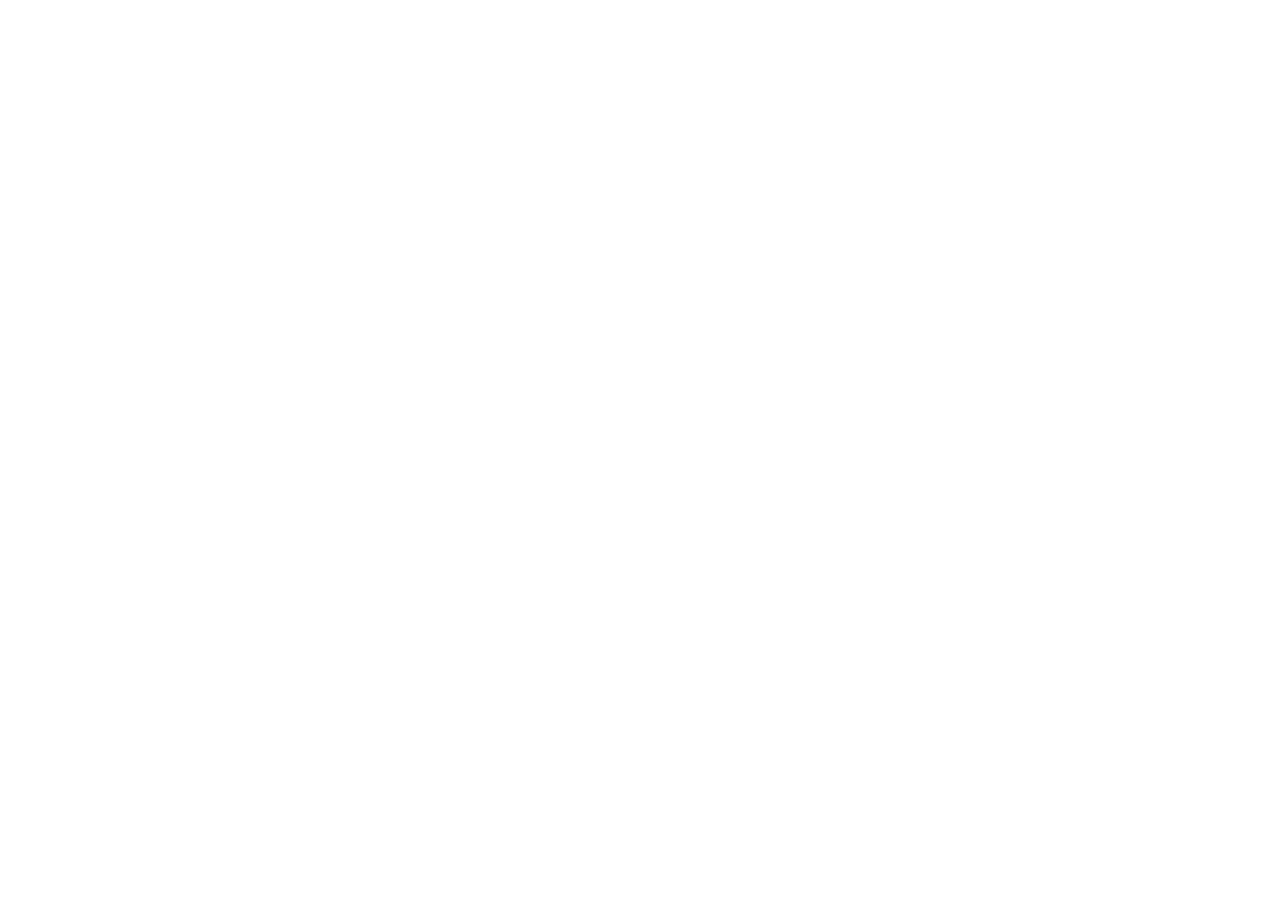
==== index.html @ e3dc16ce "Add files via upload" ====
<!DOCTYPE html>
<html lang="en">
<head>
    <meta charset="UTF-8">
    <meta http-equiv="X-UA-Compatible" content="IE=edge">
    <meta name="viewport" content="width=device-width, initial-scale=1.0">
    <title>Mi menu resto bar</title>
    <link rel="stylesheet" href="styles.css">
</head>
<body>
    
</body>
</html>
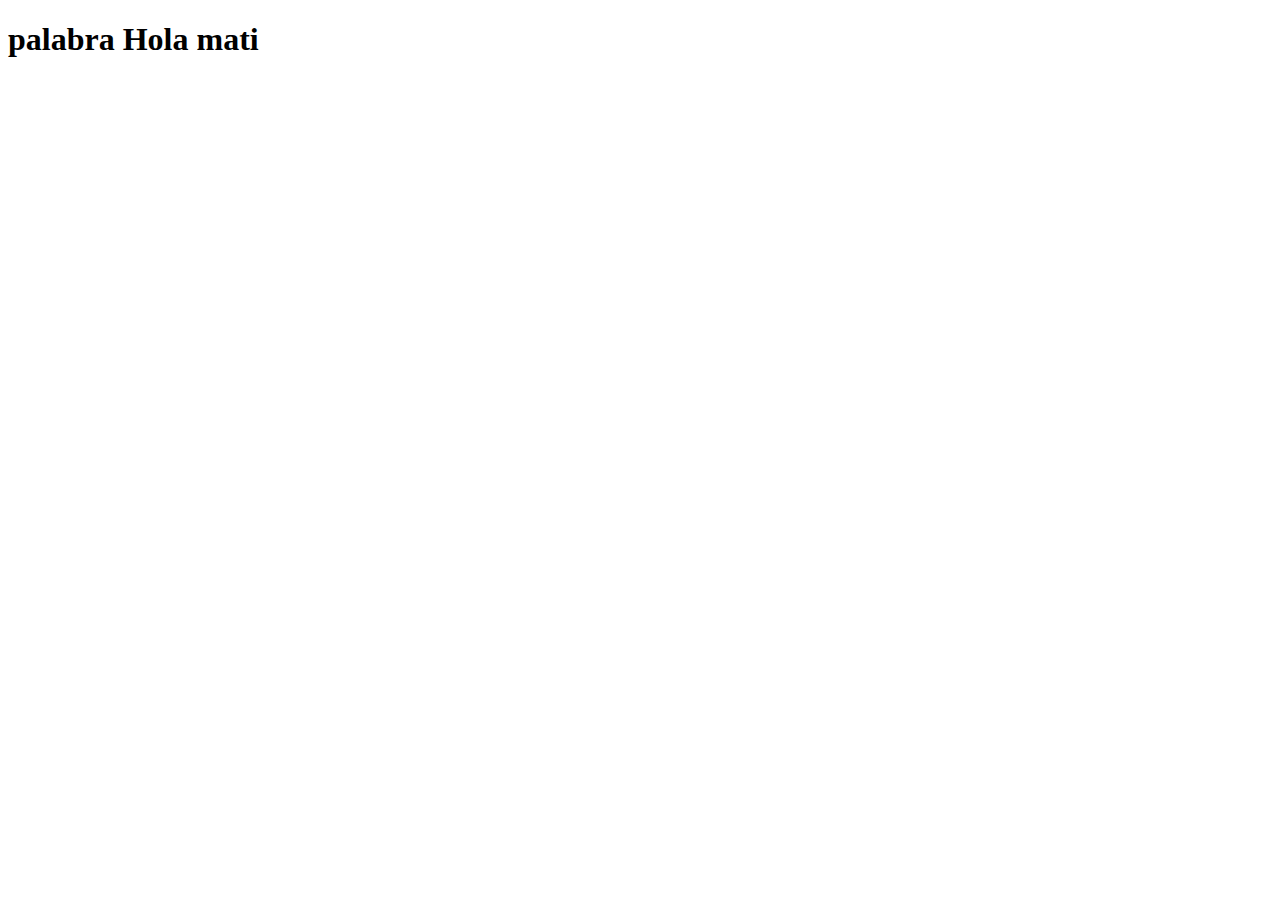
==== commit ea99e330: "Add files via upload" ====
--- a/index.html
+++ b/index.html
@@ -4,10 +4,12 @@
     <meta charset="UTF-8">
     <meta http-equiv="X-UA-Compatible" content="IE=edge">
     <meta name="viewport" content="width=device-width, initial-scale=1.0">
-    <title>Mi menu resto bar</title>
-    <link rel="stylesheet" href="styles.css">
+    <title>Document</title>
 </head>
 <body>
-    
+    <h1>
+        palabra
+    Hola mati
+    </h1>
 </body>
 </html>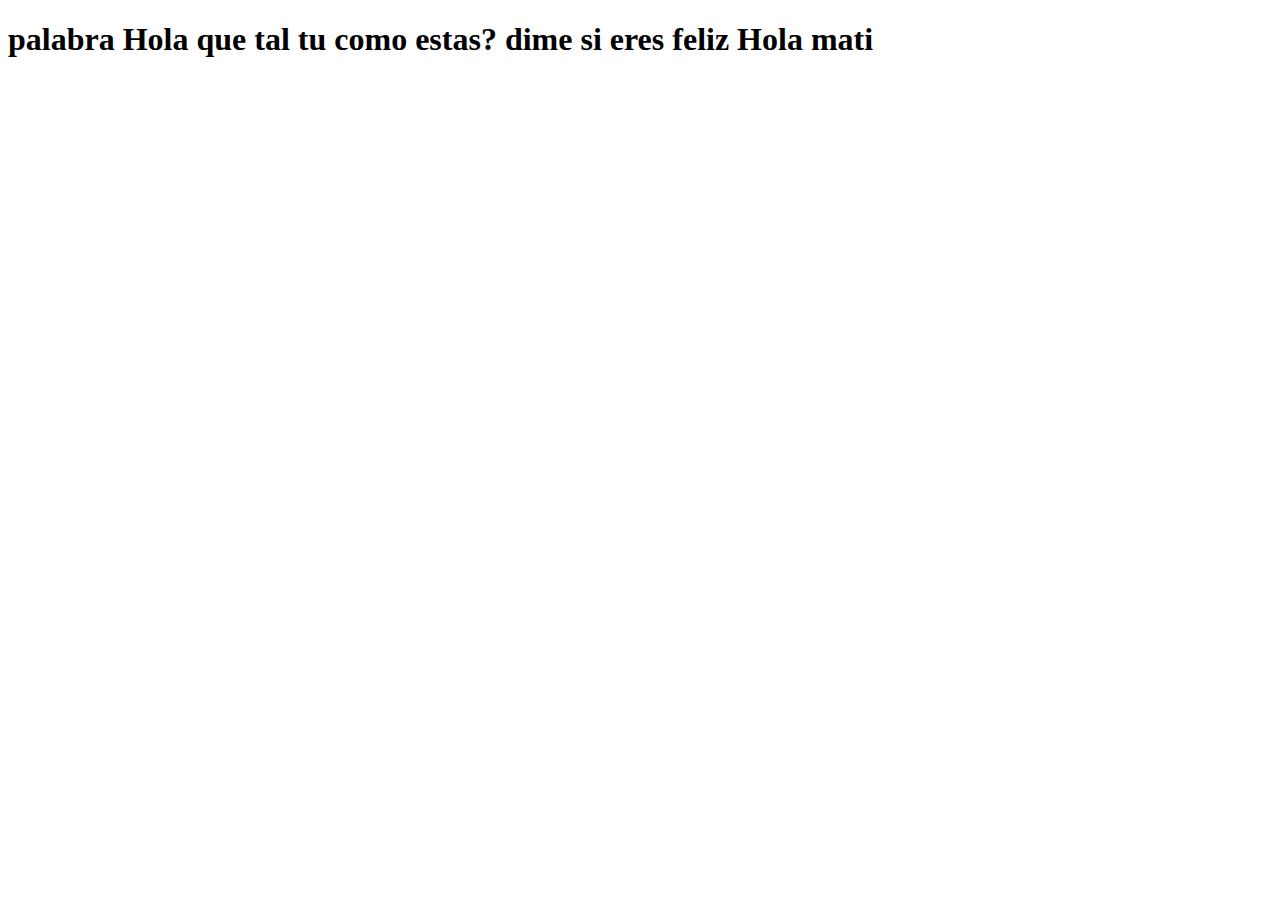
==== commit 7e8d04e2: "Update index.html" ====
--- a/index.html
+++ b/index.html
@@ -4,12 +4,16 @@
     <meta charset="UTF-8">
     <meta http-equiv="X-UA-Compatible" content="IE=edge">
     <meta name="viewport" content="width=device-width, initial-scale=1.0">
-    <title>Document</title>
+    <title>Mi menú Resto Bar</title>
+
+    <link rel="stylesheet" href="styles.css">
+    
 </head>
 <body>
     <h1>
         palabra
+        Hola que tal tu como estas? dime si eres feliz
     Hola mati
     </h1>
 </body>
-</html>+</html>
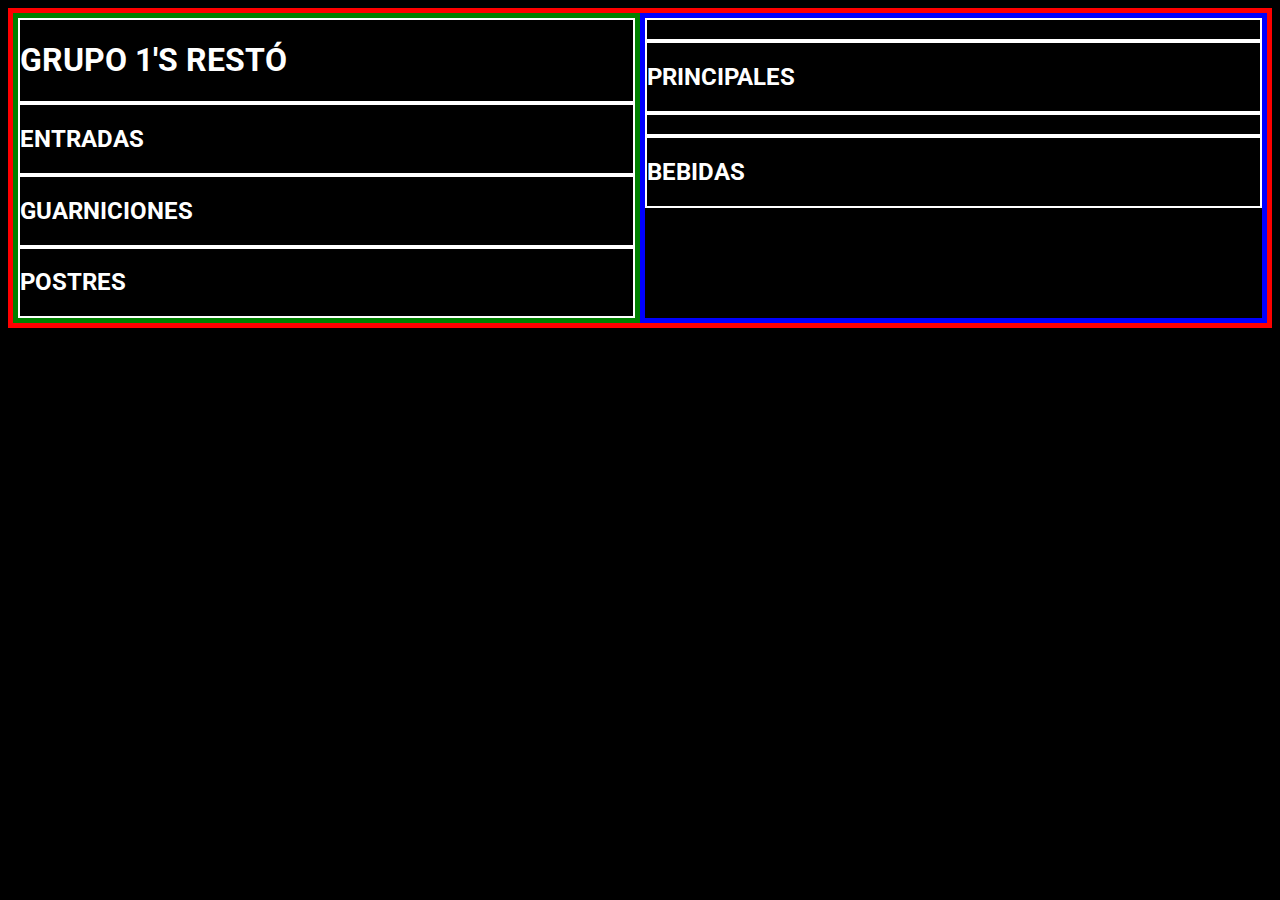
==== commit 9f9779a9: "Add files via upload" ====
--- a/index.html
+++ b/index.html
@@ -1,19 +1,52 @@
 <!DOCTYPE html>
 <html lang="en">
-<head>
-    <meta charset="UTF-8">
-    <meta http-equiv="X-UA-Compatible" content="IE=edge">
-    <meta name="viewport" content="width=device-width, initial-scale=1.0">
-    <title>Mi menú Resto Bar</title>
+  <head>
+    <meta charset="UTF-8" />
+    <meta http-equiv="X-UA-Compatible" content="IE=edge" />
+    <meta name="viewport" content="width=device-width, initial-scale=1.0" />
+    <title>RESTÓ-BAR GRUPO 1</title>
+    <link rel="stylesheet" href="styles.css" />
+  </head>
 
-    <link rel="stylesheet" href="styles.css">
-    
-</head>
-<body>
-    <h1>
-        palabra
-        Hola que tal tu como estas? dime si eres feliz
-    Hola mati
-    </h1>
-</body>
+  <body>
+    <div id="contenedor-izquierdo">
+      <!--  -->
+      <div id="titulo">
+        <h1>GRUPO 1'S RESTÓ</h1>
+      </div>
+      <!--  -->
+      <div id="entradas">
+        <h2>ENTRADAS</h2>
+      </div>
+      <!--  -->
+      <div id="guarniciones">
+        <h2>GUARNICIONES</h2>
+      </div>
+      <!--  -->
+      <div id="postres">
+        <h2>POSTRES</h2>
+      </div>
+    </div>
+
+    <!--  -->
+
+    <div id="contenedor-derecho">
+      <div id="imagen1">
+        <img src="" />
+      </div>
+
+      <div id="principales">
+        <h2>PRINCIPALES</h2>
+      </div>
+      <!--  -->
+      <div id="imagen2">
+        <img src="" />
+      </div>
+      <!--  -->
+      <div id="bebidas">
+        <h2>BEBIDAS</h2>
+      </div>
+      <!--  -->
+    </div>
+  </body>
 </html>
--- a/styles.css
+++ b/styles.css
@@ -0,0 +1,33 @@
+@import url('https://fonts.googleapis.com/css2?family=Roboto:wght@300&display=swap');
+
+html{
+    color:white;
+}
+body{
+    border:5px solid red;
+    background-color: rgb(0,0,0); 
+    display: flex;
+    /*align-items: center;*/
+    justify-content: space-between;
+    font-family: 'Roboto', sans-serif;
+}
+
+#contenedor-izquierdo{
+    border: 5px solid green;
+    width: 50%;
+    display:flex;
+    flex-direction: column;
+}
+
+#contenedor-derecho{
+    border: 5px solid blue;
+    width: 50%;
+    display:flex;
+    flex-direction: column;
+}
+
+
+#titulo, #entradas, #guarniciones, #postres,
+#imagen1, #principales, #imagen2, #bebidas{
+    border: 2px solid white;
+}
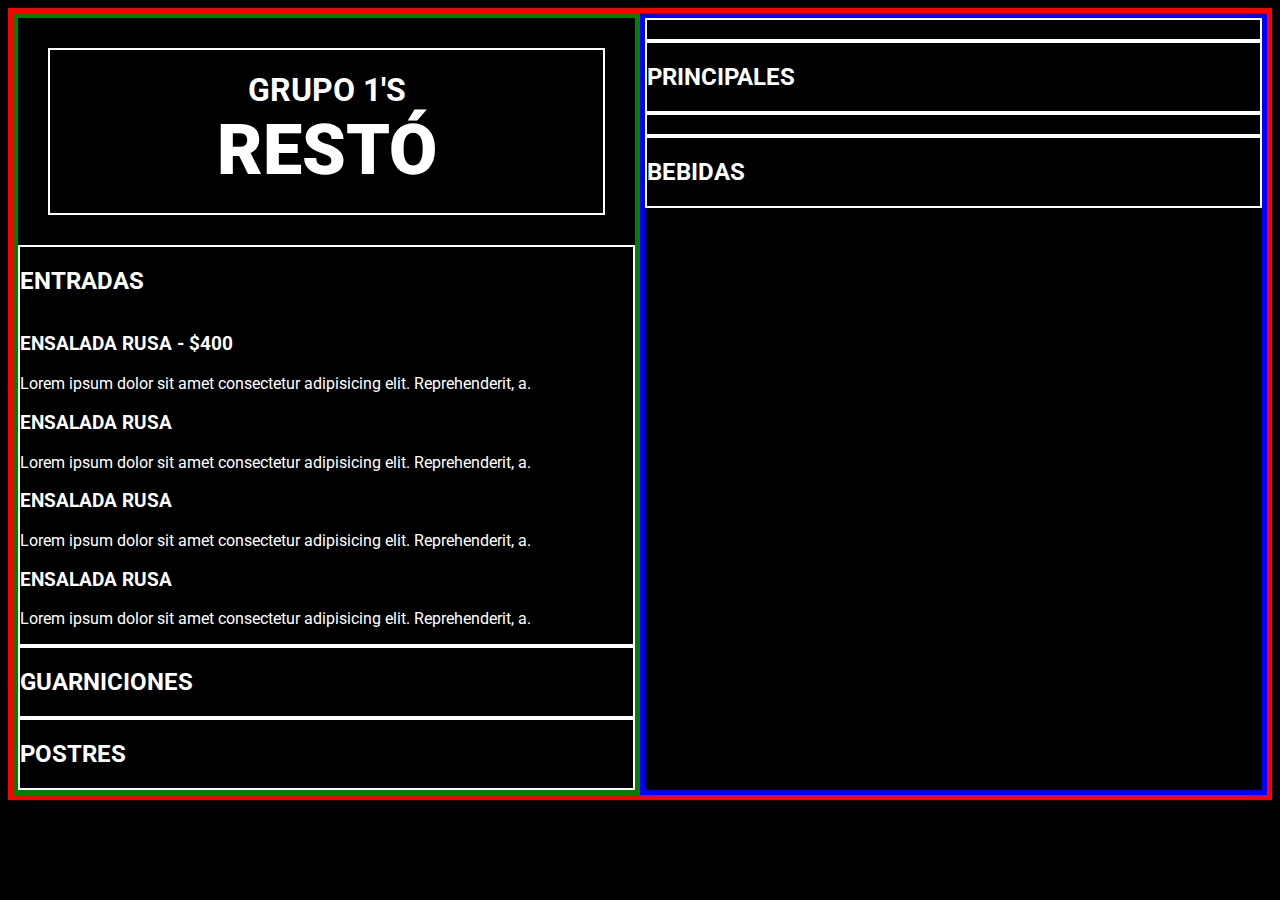
==== commit a8e69ce2: "Add files via upload" ====
--- a/index.html
+++ b/index.html
@@ -12,11 +12,26 @@
     <div id="contenedor-izquierdo">
       <!--  -->
       <div id="titulo">
-        <h1>GRUPO 1'S RESTÓ</h1>
+        <h1>GRUPO 1'S <br/> <span>RESTÓ</span></h1>
       </div>
       <!--  -->
       <div id="entradas">
         <h2>ENTRADAS</h2>
+        <div>
+            <h3>ENSALADA RUSA - $400 </h3>
+            <p>Lorem ipsum dolor sit amet consectetur adipisicing elit. Reprehenderit, a.
+            </p>
+            <h3>ENSALADA RUSA</h3>
+            <p>Lorem ipsum dolor sit amet consectetur adipisicing elit. Reprehenderit, a.
+            </p>
+            <h3>ENSALADA RUSA</h3>
+            <p>Lorem ipsum dolor sit amet consectetur adipisicing elit. Reprehenderit, a.
+            </p>
+            <h3>ENSALADA RUSA</h3>
+            <p>Lorem ipsum dolor sit amet consectetur adipisicing elit. Reprehenderit, a.
+            </p>
+        </div>
+
       </div>
       <!--  -->
       <div id="guarniciones">
@@ -29,6 +44,10 @@
     </div>
 
     <!--  -->
+
+
+
+    
 
     <div id="contenedor-derecho">
       <div id="imagen1">
--- a/styles.css
+++ b/styles.css
@@ -31,3 +31,25 @@
 #imagen1, #principales, #imagen2, #bebidas{
     border: 2px solid white;
 }
+
+#titulo{
+    border:2px solid white;
+    margin:30px;
+}
+
+h1{
+    text-align: center;
+}
+
+h1 span{
+    font-size: 70px;
+    font-weight: bolder;
+
+}
+
+
+#entradas{
+    display: flex;
+    flex-direction: column;
+}
+
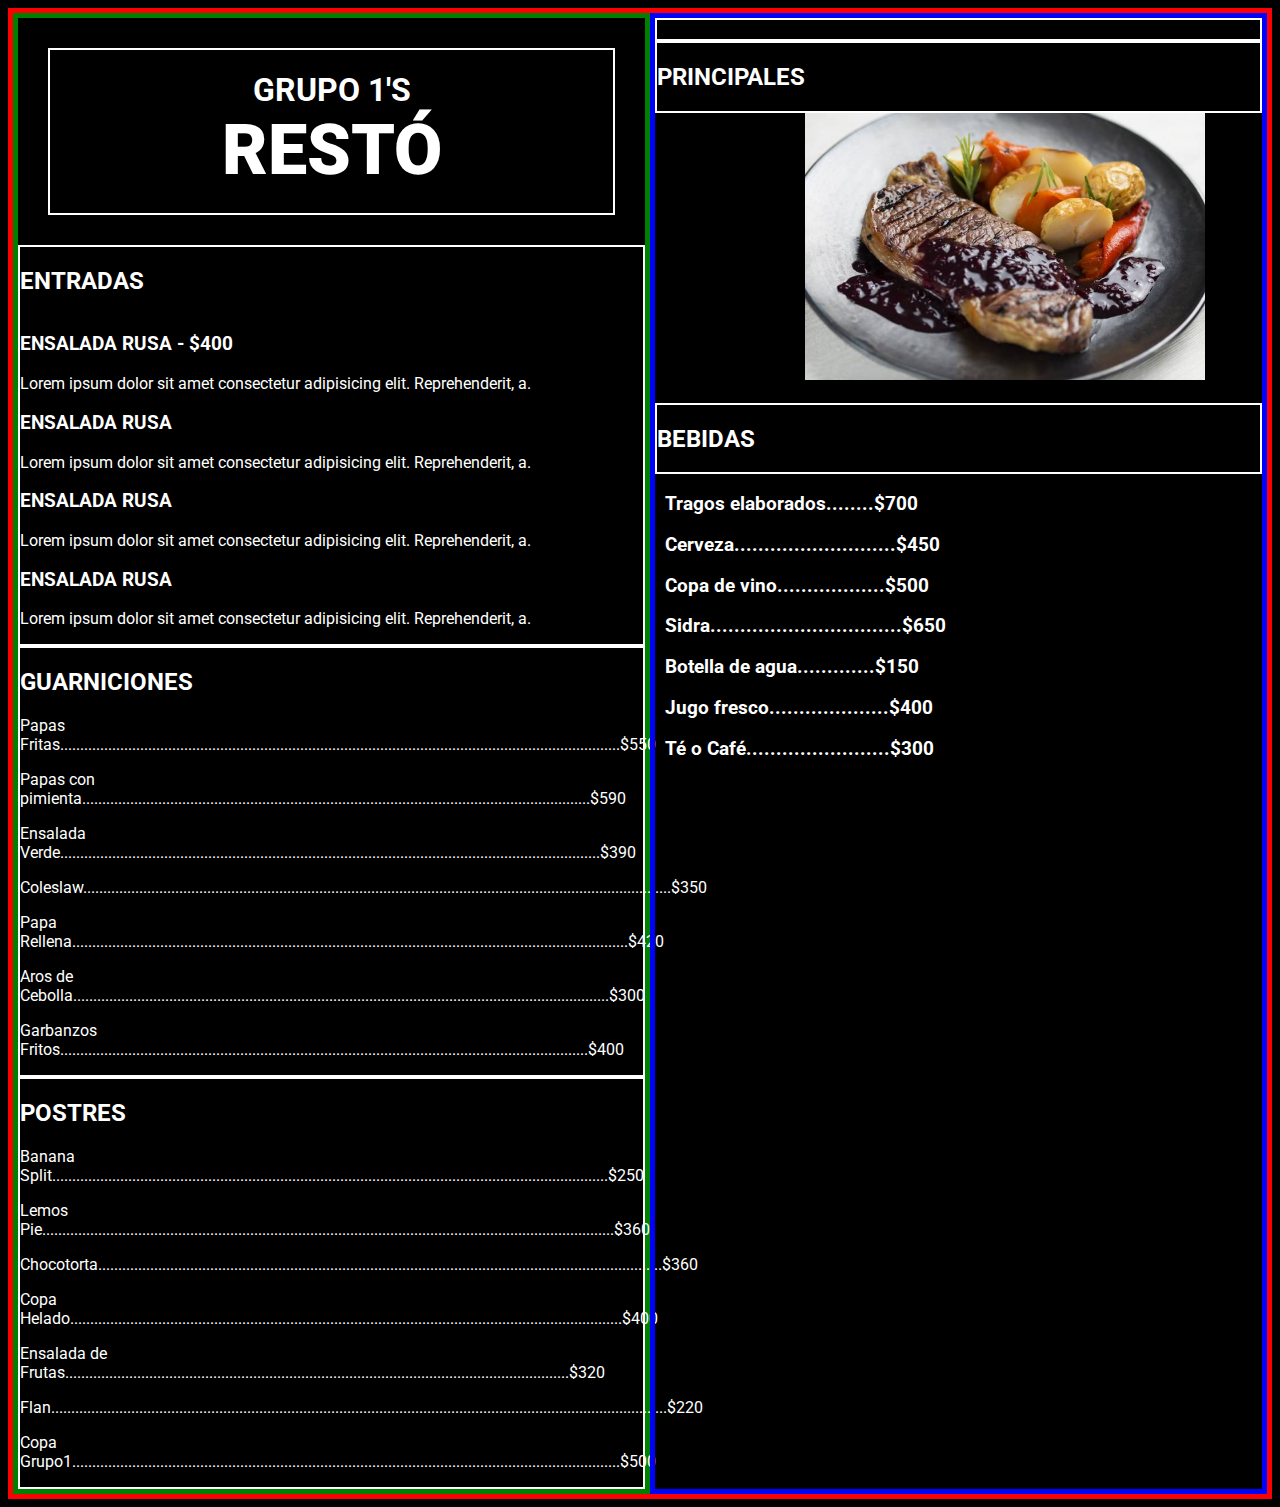
==== commit 559d7616: "Add files via upload" ====
--- a/index.html
+++ b/index.html
@@ -36,10 +36,44 @@
       <!--  -->
       <div id="guarniciones">
         <h2>GUARNICIONES</h2>
+        <div>
+            <p>Papas Fritas............................................................................................................................................$550
+            </p>
+            <p>Papas con pimienta...............................................................................................................................$590
+            </p>
+            <p>Ensalada Verde.......................................................................................................................................$390
+            </p>
+            <p>Coleslaw...................................................................................................................................................$350
+            </p>
+            <p>Papa Rellena...........................................................................................................................................$420
+            </p>
+            <p>Aros de Cebolla......................................................................................................................................$300
+            </p>
+            <p>Garbanzos Fritos....................................................................................................................................$400
+            </p>
+        </div>
+        
       </div>
       <!--  -->
       <div id="postres">
         <h2>POSTRES</h2>
+        <div>
+            <p>Banana Split...........................................................................................................................................$250
+            </p>
+            <p>Lemos Pie...............................................................................................................................................$360
+            </p>
+            <p>Chocotorta.............................................................................................................................................$360
+            </p>
+            <p>Copa Helado..........................................................................................................................................$400
+            </p>
+            <p>Ensalada de Frutas..............................................................................................................................$320
+            </p>
+            <p>Flan..........................................................................................................................................................$220
+            </p>
+            <p>Copa Grupo1.........................................................................................................................................$500
+            </p>
+        </div>
+        
       </div>
     </div>
 
@@ -58,14 +92,23 @@
         <h2>PRINCIPALES</h2>
       </div>
       <!--  -->
-      <div id="imagen2">
-        <img src="" />
+      <div>
+        <img id="carne" src="images/carne.jpg">
       </div>
       <!--  -->
+      <br>
       <div id="bebidas">
         <h2>BEBIDAS</h2>
       </div>
-      <!--  -->
+      <div id="listabebidas">
+      <h3>Tragos elaborados........$700</h3>
+      <h3>Cerveza...........................$450</h3>
+      <h3>Copa de vino..................$500</h3>
+      <h3>Sidra................................$650</h3>
+      <h3>Botella de agua.............$150</h3>
+      <h3>Jugo fresco....................$400</h3>
+      <h3>Té o Café........................$300</h3>
+    </div>
     </div>
   </body>
 </html>
--- a/styles.css
+++ b/styles.css
@@ -44,12 +44,32 @@
 h1 span{
     font-size: 70px;
     font-weight: bolder;
-
+    text-align: center;
 }
 
 
 #entradas{
     display: flex;
     flex-direction: column;
+   
 }
 
+#Guarniciones{
+    display: flex;
+    flex-direction: column;
+    text-align: center;
+}
+#Postre{
+    display: flex;
+    flex-direction: column;
+    text-align: center;
+}
+
+#carne {
+    margin-left: 150px;
+    width: 400px;
+    
+    }
+    #listabebidas{
+            margin-left: 10px;
+    }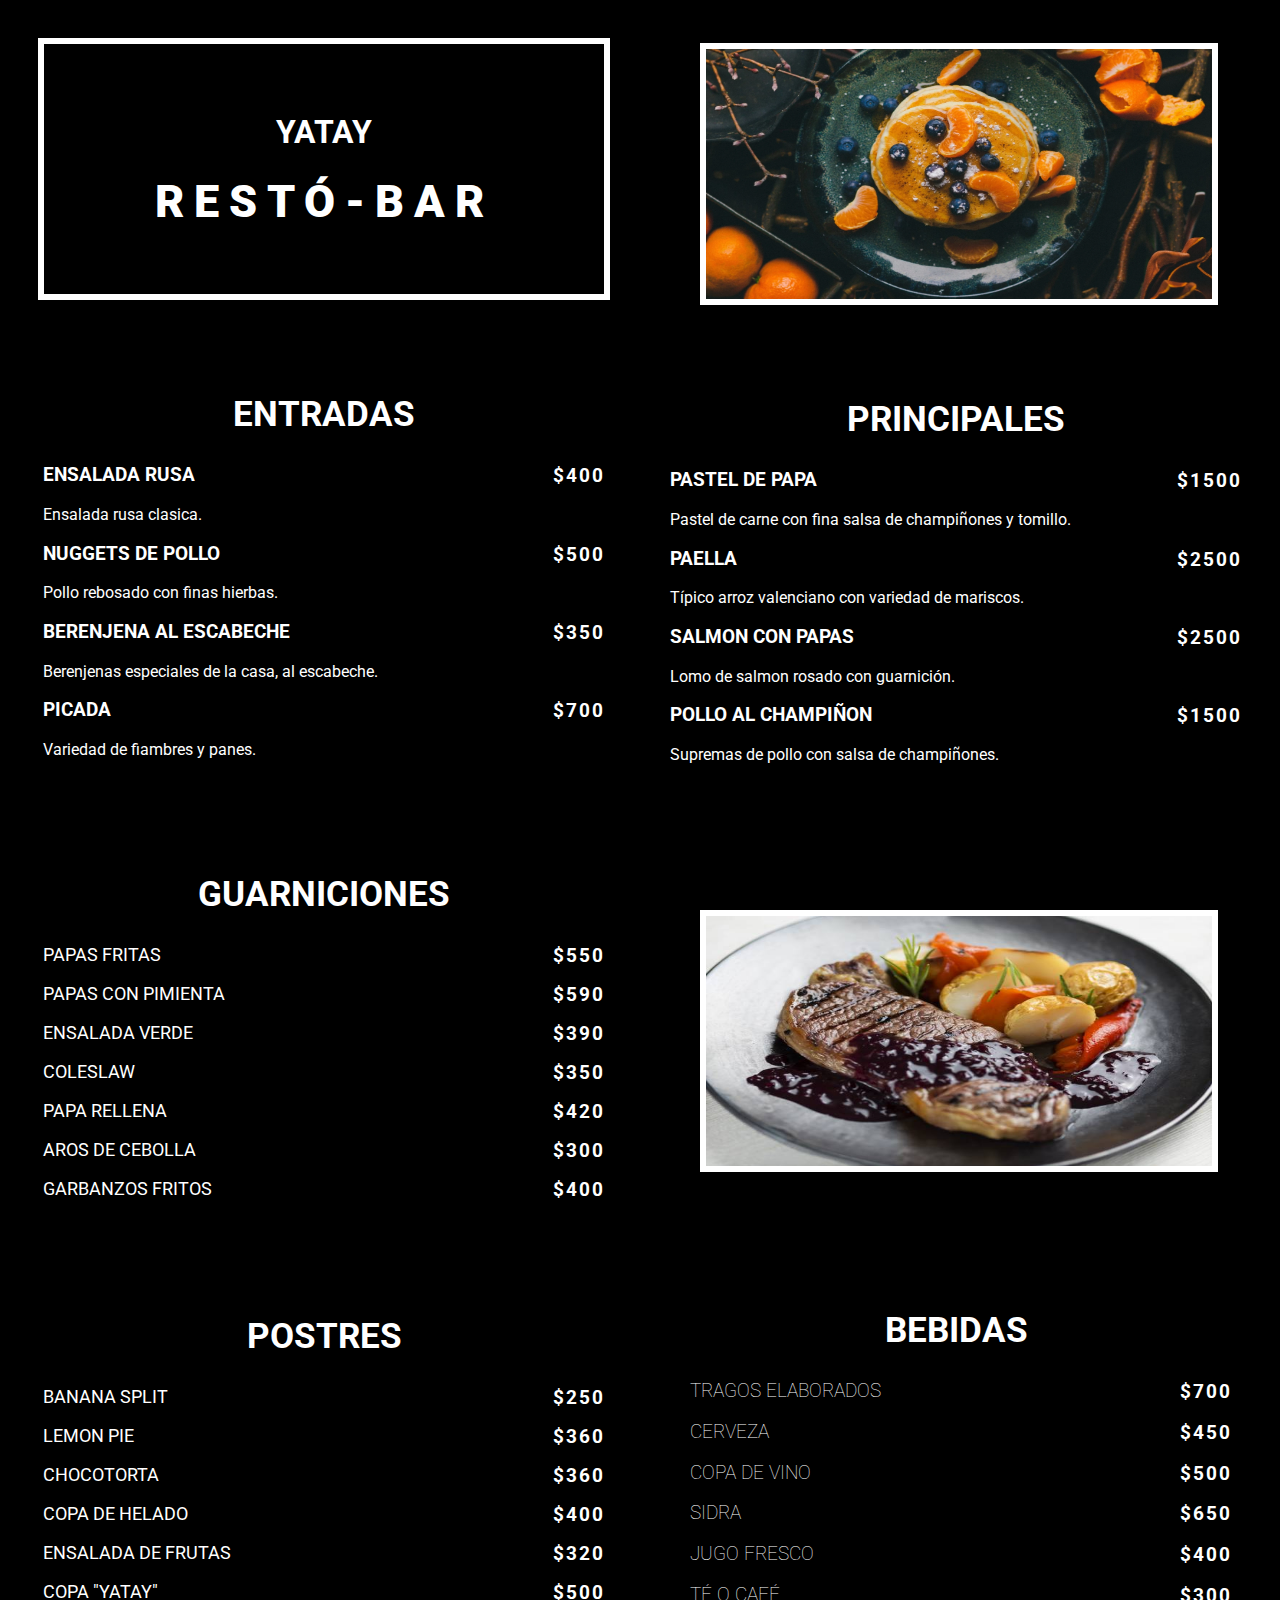
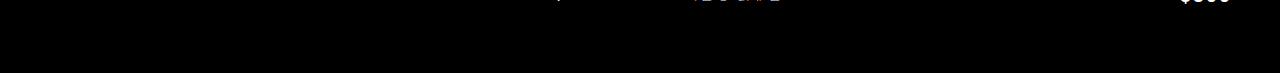
==== commit 8da188ae: "Add files via upload" ====
--- a/index.html
+++ b/index.html
@@ -9,106 +9,90 @@
   </head>
 
   <body>
-    <div id="contenedor-izquierdo">
+    <div class="contenedor-izquierdo">
       <!--  -->
       <div id="titulo">
-        <h1>GRUPO 1'S <br/> <span>RESTÓ</span></h1>
+        <h1>
+          YATAY<br />
+          <span>RESTÓ-BAR</span>
+        </h1>
       </div>
       <!--  -->
       <div id="entradas">
         <h2>ENTRADAS</h2>
-        <div>
-            <h3>ENSALADA RUSA - $400 </h3>
-            <p>Lorem ipsum dolor sit amet consectetur adipisicing elit. Reprehenderit, a.
-            </p>
-            <h3>ENSALADA RUSA</h3>
-            <p>Lorem ipsum dolor sit amet consectetur adipisicing elit. Reprehenderit, a.
-            </p>
-            <h3>ENSALADA RUSA</h3>
-            <p>Lorem ipsum dolor sit amet consectetur adipisicing elit. Reprehenderit, a.
-            </p>
-            <h3>ENSALADA RUSA</h3>
-            <p>Lorem ipsum dolor sit amet consectetur adipisicing elit. Reprehenderit, a.
-            </p>
+        <div class id="opcion">
+          <h3>ENSALADA RUSA <span id="precio">$400</span></h3>
+          <p>Ensalada rusa clasica.</p>
         </div>
-
+        <h3>NUGGETS DE POLLO <span id="precio">$500</span></h3>
+        <p>Pollo rebosado con finas hierbas.</p>
+        <h3>BERENJENA AL ESCABECHE <span id="precio">$350</span></h3>
+        <p>Berenjenas especiales de la casa, al escabeche.</p>
+        <h3>PICADA<span id="precio">$700</span></h3>
+        <p>Variedad de fiambres y panes.</p>
       </div>
       <!--  -->
       <div id="guarniciones">
         <h2>GUARNICIONES</h2>
         <div>
-            <p>Papas Fritas............................................................................................................................................$550
-            </p>
-            <p>Papas con pimienta...............................................................................................................................$590
-            </p>
-            <p>Ensalada Verde.......................................................................................................................................$390
-            </p>
-            <p>Coleslaw...................................................................................................................................................$350
-            </p>
-            <p>Papa Rellena...........................................................................................................................................$420
-            </p>
-            <p>Aros de Cebolla......................................................................................................................................$300
-            </p>
-            <p>Garbanzos Fritos....................................................................................................................................$400
-            </p>
+          <p>PAPAS FRITAS<span id="precio">$550</span></p>
+          <p>PAPAS CON PIMIENTA<span id="precio">$590</span></p>
+          <p>ENSALADA VERDE<span id="precio">$390</span></p>
+          <p>COLESLAW<span id="precio">$350</span></p>
+          <p>PAPA RELLENA<span id="precio">$420</span></p>
+          <p>AROS DE CEBOLLA<span id="precio">$300</span></p>
+          <p>GARBANZOS FRITOS<span id="precio">$400</span></p>
         </div>
-        
       </div>
       <!--  -->
       <div id="postres">
         <h2>POSTRES</h2>
         <div>
-            <p>Banana Split...........................................................................................................................................$250
-            </p>
-            <p>Lemos Pie...............................................................................................................................................$360
-            </p>
-            <p>Chocotorta.............................................................................................................................................$360
-            </p>
-            <p>Copa Helado..........................................................................................................................................$400
-            </p>
-            <p>Ensalada de Frutas..............................................................................................................................$320
-            </p>
-            <p>Flan..........................................................................................................................................................$220
-            </p>
-            <p>Copa Grupo1.........................................................................................................................................$500
-            </p>
+          <p>BANANA SPLIT<span id="precio">$250</span></p>
+          <p>LEMON PIE<span id="precio">$360</span></p>
+          <p>CHOCOTORTA<span id="precio">$360</span></p>
+          <p>COPA DE HELADO<span id="precio">$400</span></p>
+          <p>ENSALADA DE FRUTAS<span id="precio">$320</span></p>
+          <p>COPA "YATAY"<span id="precio">$500</span></p>
         </div>
-        
       </div>
     </div>
-
     <!--  -->
-
-
-
-    
-
     <div id="contenedor-derecho">
       <div id="imagen1">
-        <img src="" />
+        <img src="/images/imagen1.webp" />
       </div>
-
+      <!--  -->
       <div id="principales">
         <h2>PRINCIPALES</h2>
+        <div class id="opcion">
+          <h3>PASTEL DE PAPA <span id="precio">$1500</span></h3>
+          <p>Pastel de carne con fina salsa de champiñones y tomillo.</p>
+          <h3>PAELLA <span id="precio">$2500</span></h3>
+          <p>Típico arroz valenciano con variedad de mariscos.</p>
+          <h3>SALMON CON PAPAS <span id="precio">$2500</span></h3>
+          <p>Lomo de salmon rosado con guarnición.</p>
+          <h3>POLLO AL CHAMPIÑON <span id="precio">$1500</span></h3>
+          <p>Supremas de pollo con salsa de champiñones.</p>
+        </div>
       </div>
       <!--  -->
-      <div>
-        <img id="carne" src="images/carne.jpg">
+      <div id="imagen2">
+        <img src="images/carne.jpg" />
       </div>
       <!--  -->
-      <br>
+      <br />
       <div id="bebidas">
         <h2>BEBIDAS</h2>
+        <div id="listabebidas">
+          <h3>TRAGOS ELABORADOS<span id="precio">$700</span></h3>
+          <h3>CERVEZA<span id="precio">$450</span></h3>
+          <h3>COPA DE VINO<span id="precio">$500</span></h3>
+          <h3>SIDRA<span id="precio">$650</span></h3>
+          <h3>JUGO FRESCO<span id="precio">$400</span></h3>
+          <h3>TÉ O CAFÉ<span id="precio">$300</span></h3>
+        </div>
       </div>
-      <div id="listabebidas">
-      <h3>Tragos elaborados........$700</h3>
-      <h3>Cerveza...........................$450</h3>
-      <h3>Copa de vino..................$500</h3>
-      <h3>Sidra................................$650</h3>
-      <h3>Botella de agua.............$150</h3>
-      <h3>Jugo fresco....................$400</h3>
-      <h3>Té o Café........................$300</h3>
-    </div>
     </div>
   </body>
 </html>
--- a/styles.css
+++ b/styles.css
@@ -1,75 +1,152 @@
-@import url('https://fonts.googleapis.com/css2?family=Roboto:wght@300&display=swap');
-
-html{
-    color:white;
+@import url("https://fonts.googleapis.com/css2?family=Roboto:wght@300&display=swap");
+@import url("https://fonts.googleapis.com/css2?family=Roboto:wght@900&display=swap");
+html {
+  color: white;
 }
-body{
-    border:5px solid red;
-    background-color: rgb(0,0,0); 
-    display: flex;
-    /*align-items: center;*/
-    justify-content: space-between;
-    font-family: 'Roboto', sans-serif;
+body {
+  background-color: rgb(0, 0, 0);
+  display: flex;
+  justify-content: space-between;
+  font-family: "Roboto", sans-serif;
 }
 
-#contenedor-izquierdo{
-    border: 5px solid green;
-    width: 50%;
-    display:flex;
-    flex-direction: column;
+.contenedor-izquierdo {
+  width: 50%;
+  display: flex;
+  flex-direction: column;
 }
 
-#contenedor-derecho{
-    border: 5px solid blue;
-    width: 50%;
-    display:flex;
-    flex-direction: column;
+#contenedor-derecho {
+  width: 50%;
+  display: flex;
+  flex-direction: column;
 }
 
-
-#titulo, #entradas, #guarniciones, #postres,
-#imagen1, #principales, #imagen2, #bebidas{
-    border: 2px solid white;
+#titulo {
+  border: 6px solid white;
+  margin: 30px;
+  height: 250px;
+  display: flex;
+  align-items: center;
+  justify-content: center;
 }
 
-#titulo{
-    border:2px solid white;
-    margin:30px;
+h1 {
+  text-align: center;
+  line-height: 70px;
 }
 
-h1{
-    text-align: center;
+h1 span {
+  font-size: 70px;
+  text-align: center;
 }
 
-h1 span{
-    font-size: 70px;
-    font-weight: bolder;
-    text-align: center;
+h1 :first-child {
+  font-weight: 300;
+  letter-spacing: 5px;
 }
 
-
-#entradas{
-    display: flex;
-    flex-direction: column;
-   
+h1 :last-child {
+  font-size: 45px;
+  font-weight: bolder;
+  letter-spacing: 10px;
 }
 
-#Guarniciones{
-    display: flex;
-    flex-direction: column;
-    text-align: center;
+#entradas {
+  display: block;
+  display: inline-block;
+  margin: 35px;
 }
-#Postre{
-    display: flex;
-    flex-direction: column;
-    text-align: center;
+
+#entradas h2 {
+  text-align: center;
+  font-size: 35px;
+}
+
+#precio {
+  float: right;
+  font-size: 19px;
+  font-weight: 700;
+  letter-spacing: 2px;
+}
+.opcion {
+  display: block;
+  display: inline-block;
+}
+
+#guarniciones {
+  display: block;
+  display: inline-block;
+  margin: 35px;
+  font-size: 18px;
+}
+
+#guarniciones h2 {
+  text-align: center;
+  font-size: 35px;
+}
+
+#postres {
+  display: block;
+  display: inline-block;
+  margin: 35px;
+  font-size: 18px;
+}
+#postres h2 {
+  text-align: center;
+  font-size: 35px;
 }
 
 #carne {
-    margin-left: 150px;
-    width: 400px;
-    
-    }
-    #listabebidas{
-            margin-left: 10px;
-    }+  margin-left: 150px;
+  width: 400px;
+}
+
+#bebidas h3 {
+  font-weight: lighter;
+}
+#bebidas h2 {
+  text-align: center;
+  font-size: 35px;
+}
+#bebidas {
+  margin: 40px;
+}
+
+#listabebidas {
+  margin-left: 10px;
+}
+
+p {
+  text-align: justify;
+}
+
+#principales {
+  margin: 30px;
+}
+
+#principales h2 {
+  text-align: center;
+  font-size: 35px;
+}
+#imagen1,
+#imagen2 {
+  border: 6px solid white;
+  margin: 35px;
+  margin-left: 60px;
+  width: 80%;
+  height: 250px;
+}
+#imagen1 img {
+  width: 100%;
+  height: 100%;
+}
+
+#imagen2 {
+  margin-top: 100px;
+  margin-bottom: 50px;
+}
+#imagen2 img {
+  width: 100%;
+  height: 100%;
+}
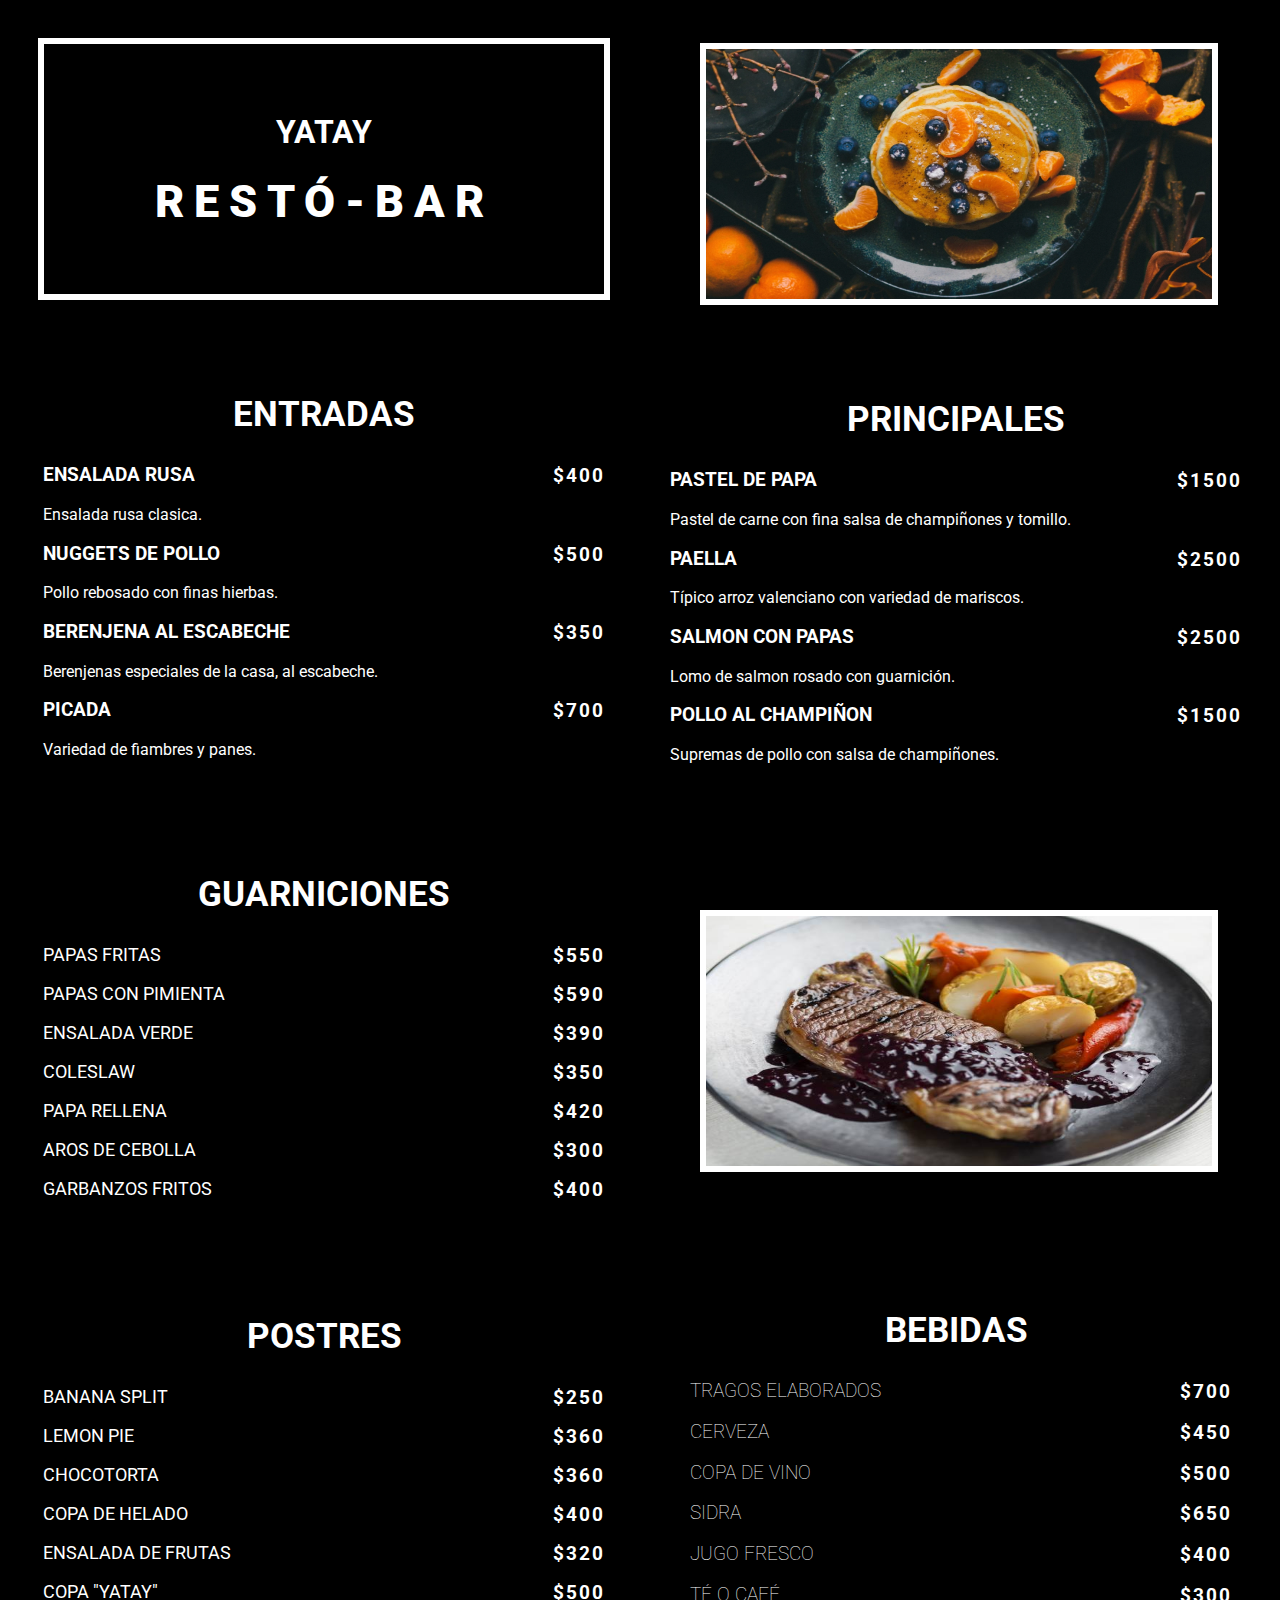
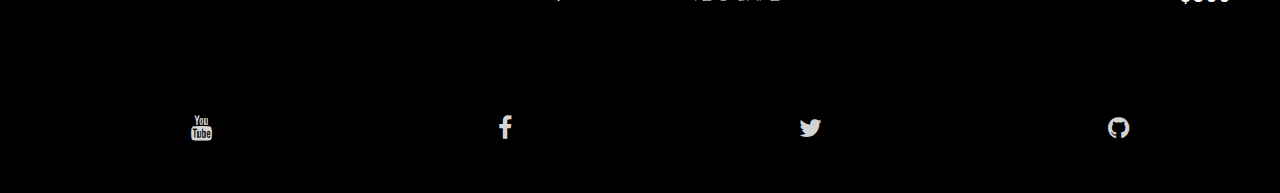
==== commit f86f983e: "Add files via upload" ====
--- a/index.html
+++ b/index.html
@@ -6,93 +6,106 @@
     <meta name="viewport" content="width=device-width, initial-scale=1.0" />
     <title>RESTÓ-BAR GRUPO 1</title>
     <link rel="stylesheet" href="styles.css" />
+    <link rel="stylesheet" href="https://maxcdn.bootstrapcdn.com/font-awesome/4.4.0/css/font-awesome.min.css">
   </head>
 
   <body>
-    <div class="contenedor-izquierdo">
-      <!--  -->
-      <div id="titulo">
-        <h1>
-          YATAY<br />
-          <span>RESTÓ-BAR</span>
-        </h1>
+    <main>
+      <div class="contenedor-izquierdo">
+        <!--  -->
+        <section id="titulo">
+          <h1>
+            YATAY<br />
+            <span>RESTÓ-BAR</span>
+          </h1>
+        </section>
+        <!--  -->
+
+        <section id="entradas">
+          <h2>ENTRADAS</h2>
+          <div class id="opcion">
+            <h3>ENSALADA RUSA <span id="precio">$400</span></h3>
+            <p>Ensalada rusa clasica.</p>
+          </div>
+          <h3>NUGGETS DE POLLO <span id="precio">$500</span></h3>
+          <p>Pollo rebosado con finas hierbas.</p>
+          <h3>BERENJENA AL ESCABECHE <span id="precio">$350</span></h3>
+          <p>Berenjenas especiales de la casa, al escabeche.</p>
+          <h3>PICADA<span id="precio">$700</span></h3>
+          <p>Variedad de fiambres y panes.</p>
+        </section>
+        <!--  -->
+        <section id="guarniciones">
+          <h2>GUARNICIONES</h2>
+          <div>
+            <p>PAPAS FRITAS<span id="precio">$550</span></p>
+            <p>PAPAS CON PIMIENTA<span id="precio">$590</span></p>
+            <p>ENSALADA VERDE<span id="precio">$390</span></p>
+            <p>COLESLAW<span id="precio">$350</span></p>
+            <p>PAPA RELLENA<span id="precio">$420</span></p>
+            <p>AROS DE CEBOLLA<span id="precio">$300</span></p>
+            <p>GARBANZOS FRITOS<span id="precio">$400</span></p>
+          </div>
+        </section>
+        <!--  -->
+        <section id="postres">
+          <h2>POSTRES</h2>
+          <div>
+            <p>BANANA SPLIT<span id="precio">$250</span></p>
+            <p>LEMON PIE<span id="precio">$360</span></p>
+            <p>CHOCOTORTA<span id="precio">$360</span></p>
+            <p>COPA DE HELADO<span id="precio">$400</span></p>
+            <p>ENSALADA DE FRUTAS<span id="precio">$320</span></p>
+            <p>COPA "YATAY"<span id="precio">$500</span></p>
+          </div>
+        </section>
       </div>
       <!--  -->
-      <div id="entradas">
-        <h2>ENTRADAS</h2>
-        <div class id="opcion">
-          <h3>ENSALADA RUSA <span id="precio">$400</span></h3>
-          <p>Ensalada rusa clasica.</p>
+      <div id="contenedor-derecho">
+        <div id="imagen1">
+          <img src="images/imagen1.webp" />
         </div>
-        <h3>NUGGETS DE POLLO <span id="precio">$500</span></h3>
-        <p>Pollo rebosado con finas hierbas.</p>
-        <h3>BERENJENA AL ESCABECHE <span id="precio">$350</span></h3>
-        <p>Berenjenas especiales de la casa, al escabeche.</p>
-        <h3>PICADA<span id="precio">$700</span></h3>
-        <p>Variedad de fiambres y panes.</p>
+        <!--  -->
+        <section id="principales">
+          <h2>PRINCIPALES</h2>
+          <div class id="opcion">
+            <h3>PASTEL DE PAPA <span id="precio">$1500</span></h3>
+            <p>Pastel de carne con fina salsa de champiñones y tomillo.</p>
+            <h3>PAELLA <span id="precio">$2500</span></h3>
+            <p>Típico arroz valenciano con variedad de mariscos.</p>
+            <h3>SALMON CON PAPAS <span id="precio">$2500</span></h3>
+            <p>Lomo de salmon rosado con guarnición.</p>
+            <h3>POLLO AL CHAMPIÑON <span id="precio">$1500</span></h3>
+            <p>Supremas de pollo con salsa de champiñones.</p>
+          </div>
+        </section>
+        <!--  -->
+        <div id="imagen2">
+          <img src="images/carne.jpg" />
+        </div>
+        <!--  -->
+        <br />
+        <section id="bebidas">
+          <h2>BEBIDAS</h2>
+          <div id="listabebidas">
+            <h3>TRAGOS ELABORADOS<span id="precio">$700</span></h3>
+            <h3>CERVEZA<span id="precio">$450</span></h3>
+            <h3>COPA DE VINO<span id="precio">$500</span></h3>
+            <h3>SIDRA<span id="precio">$650</span></h3>
+            <h3>JUGO FRESCO<span id="precio">$400</span></h3>
+            <h3>TÉ O CAFÉ<span id="precio">$300</span></h3>
+          </div>
+        </section>
       </div>
-      <!--  -->
-      <div id="guarniciones">
-        <h2>GUARNICIONES</h2>
-        <div>
-          <p>PAPAS FRITAS<span id="precio">$550</span></p>
-          <p>PAPAS CON PIMIENTA<span id="precio">$590</span></p>
-          <p>ENSALADA VERDE<span id="precio">$390</span></p>
-          <p>COLESLAW<span id="precio">$350</span></p>
-          <p>PAPA RELLENA<span id="precio">$420</span></p>
-          <p>AROS DE CEBOLLA<span id="precio">$300</span></p>
-          <p>GARBANZOS FRITOS<span id="precio">$400</span></p>
-        </div>
-      </div>
-      <!--  -->
-      <div id="postres">
-        <h2>POSTRES</h2>
-        <div>
-          <p>BANANA SPLIT<span id="precio">$250</span></p>
-          <p>LEMON PIE<span id="precio">$360</span></p>
-          <p>CHOCOTORTA<span id="precio">$360</span></p>
-          <p>COPA DE HELADO<span id="precio">$400</span></p>
-          <p>ENSALADA DE FRUTAS<span id="precio">$320</span></p>
-          <p>COPA "YATAY"<span id="precio">$500</span></p>
-        </div>
-      </div>
-    </div>
-    <!--  -->
-    <div id="contenedor-derecho">
-      <div id="imagen1">
-        <img src="/images/imagen1.webp" />
-      </div>
-      <!--  -->
-      <div id="principales">
-        <h2>PRINCIPALES</h2>
-        <div class id="opcion">
-          <h3>PASTEL DE PAPA <span id="precio">$1500</span></h3>
-          <p>Pastel de carne con fina salsa de champiñones y tomillo.</p>
-          <h3>PAELLA <span id="precio">$2500</span></h3>
-          <p>Típico arroz valenciano con variedad de mariscos.</p>
-          <h3>SALMON CON PAPAS <span id="precio">$2500</span></h3>
-          <p>Lomo de salmon rosado con guarnición.</p>
-          <h3>POLLO AL CHAMPIÑON <span id="precio">$1500</span></h3>
-          <p>Supremas de pollo con salsa de champiñones.</p>
-        </div>
-      </div>
-      <!--  -->
-      <div id="imagen2">
-        <img src="images/carne.jpg" />
-      </div>
-      <!--  -->
-      <br />
-      <div id="bebidas">
-        <h2>BEBIDAS</h2>
-        <div id="listabebidas">
-          <h3>TRAGOS ELABORADOS<span id="precio">$700</span></h3>
-          <h3>CERVEZA<span id="precio">$450</span></h3>
-          <h3>COPA DE VINO<span id="precio">$500</span></h3>
-          <h3>SIDRA<span id="precio">$650</span></h3>
-          <h3>JUGO FRESCO<span id="precio">$400</span></h3>
-          <h3>TÉ O CAFÉ<span id="precio">$300</span></h3>
-        </div>
-      </div>
-    </div>
+    </main>
+    <footer>
+
+      <ul>
+        <li><a href="https://www.youtube.com/" target="_blank"><i class="fa fa-youtube"></i></a></li>
+        <li><a href="#"><i class="fa fa-facebook"></i></a></li>
+        <li><a href="#"><i class="fa fa-twitter"></i></a></li>
+        <li><a href="https://github.com/" target="_blank"><i class="fa fa-github"></i></a></li>
+       </ul>
+    </footer>
   </body>
 </html>
--- a/styles.css
+++ b/styles.css
@@ -1,10 +1,20 @@
 @import url("https://fonts.googleapis.com/css2?family=Roboto:wght@300&display=swap");
 @import url("https://fonts.googleapis.com/css2?family=Roboto:wght@900&display=swap");
+
 html {
   color: white;
+  margin: 0;
+  padding: 0;
+  box-sizing: border-box;
+  background-color: rgb(0, 0, 0);
 }
-body {
-  background-color: rgb(0, 0, 0);
+
+footer {
+  margin-top: 50px;
+  margin-bottom: 50px;
+}
+
+main{
   display: flex;
   justify-content: space-between;
   font-family: "Roboto", sans-serif;
@@ -150,3 +160,19 @@
   width: 100%;
   height: 100%;
 }
+
+li a {
+  color: lightgrey;
+  font-size: 25px;
+}
+#footer a:hover {
+ 
+  color: white;
+}
+
+ul {
+  display: flex;
+  align-items: flex-end;
+  justify-content: space-around;
+  list-style: none;
+}